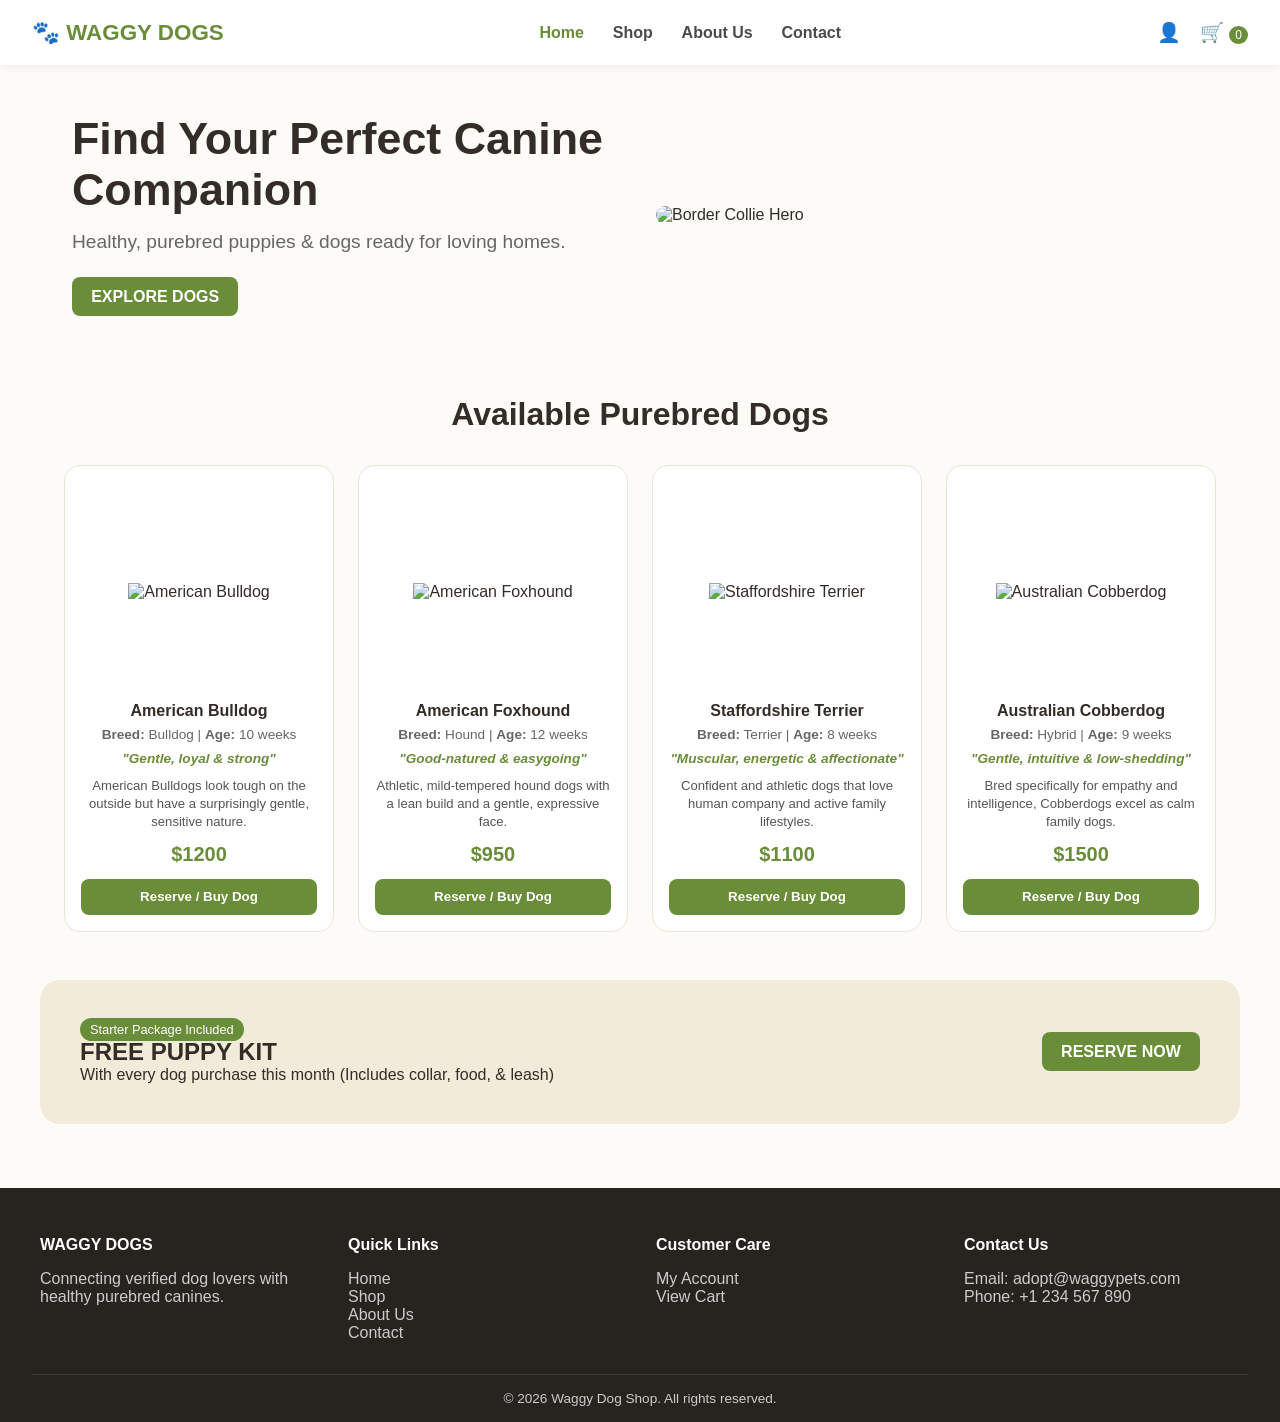
==== index.html @ eff2bbd6 "first commit" ====
<!DOCTYPE html> 
<html lang="en"> 
 
<head> 
  <meta charset="UTF-8"> 
  <meta name="viewport" content="width=device-width, initial-scale=1.0"> 
  <title>WAGGY - Find & Buy Purebred Dogs</title> 
  <link rel="stylesheet" href="css/style.css"> 
</head> 
 
<body> 

  
  <nav  class="navbar"> 
  <!-- 1. Logo --> 
  <a href="index.html" class="logo">🐾 WAGGY DOGS</a> 
 
   
  <ul  class="nav-links" id="nav-links"> 
    <li><a  href="index.html" class="active">Home</a></li> 
    <li><a  href="shop.html">Shop</a></li> 
    <li><a  href="about.html" >About Us</a></li> 
    <li><a  href="contact.html">Contact</a></li> 
  </ul> 
 

  <div class="nav-controls"> 
    
    <div class="nav-icons"> 
      <a href="login.html" title="Account">👤</a> 
      <a href="cart.html" title="Cart">🛒 <span class="cart-badge" id="cart-count">0</span></a> 
    </div>  

    
    <button class="menu-toggle" id="mobile-menu-btn" aria-label="Toggle navigation">☰</button> 
  </div> 
</nav> 
 
  
  <section class="hero"> 
    <div class="hero-text"> 
      <h1>Find Your Perfect Canine Companion</h1> 
      <p>Healthy, purebred puppies & dogs ready for loving homes.</p> 
      <a href="shop.html" class="btn-green">EXPLORE DOGS</a> 
    </div>  
    <div class="hero-img-wrap"> 
      <img src="images/border-collie.webp" alt="Border Collie Hero"> 
    </div> 
  </section> 
 
  <section id="dogs-section" class="dogs-container"> 
    <h2 class="section-title">Available Purebred Dogs</h2> 
    <div class="grid-4" id="dog-cards-wrapper"> 
   
    </div> 
  </section> 
 
  <div class="special-banner"> 
    <div> 
      <span class="offer-badge">Starter Package Included</span> 
      <h2>FREE PUPPY KIT</h2> 
      <p>With every dog purchase this month (Includes collar, food, & leash)</p> 
    </div> 
    <a href="shop.html" class="btn-green">RESERVE NOW</a> 
  </div> 
 
 
  <footer> 
    <div class="footer-content"> 
      <div class="footer-col"> 
        <h4>WAGGY DOGS</h4> 
        <p>Connecting verified dog lovers with healthy purebred canines.</p> 
      </div> 
      <div class="footer-col"> 
        <h4>Quick Links</h4> 
        <ul> 
          <li><a href="index.html">Home</a></li> 
          <li><a href="shop.html">Shop</a></li> 
          <li><a href="about.html">About Us</a></li> 
          <li><a href="contact.html">Contact</a></li> 
        </ul> 
      </div> 
      <div class="footer-col"> 
        <h4>Customer Care</h4> 
        <ul> 
          <li><a href="login.html">My Account</a></li> 
          <li><a href="cart.html">View Cart</a></li> 
        </ul> 
      </div> 
      <div class="footer-col"> 
        <h4>Contact Us</h4> 
        <p>Email: adopt@waggypets.com</p> 
        <p>Phone: +1 234 567 890</p> 
      </div>  
    </div>  
    <div class="copyright">  
      &copy; 2026 Waggy Dog Shop. All rights reserved. 
    </div> 
  </footer> 

  <script src="js/main.js"></script> 
</body> 
 
</html>
---- css/style.css ----
* {
  box-sizing: border-box;
  margin: 0;
  padding: 0;
  font-family: 'Segoe UI', Tahoma, Geneva, Verdana, sans-serif;
}

body {
  background-color: #fdfbf7;
  color: #332C27;
}


.navbar {
  display: flex;
  justify-content: space-between;
  align-items: center;
  padding: 1.2rem 2rem;
  background-color: #ffffff;
  box-shadow: 0 2px 8px rgba(0,0,0,0.06);
  position: sticky;
  top: 0;
  z-index: 1000;
}

.logo {
  font-size: 1.4rem;
  font-weight: 800;
  color: #6A8D39;
  text-decoration: none;
}

.nav-links {
  display: flex;
  list-style: none;
  gap: 1.8rem;
}

.nav-links a {
  text-decoration: none;
  color: #4A4A4A;
  font-weight: 600;
  transition: color 0.2s;
}

.nav-links a.active, .nav-links a:hover {
  color: #6A8D39;
}

.nav-icons {
  display: flex;
  gap: 1.2rem;
  font-size: 1.2rem;
}

.nav-icons a {
  text-decoration: none;
}

.cart-badge {
  background-color: #6A8D39;
  color: white;
  padding: 2px 6px;
  border-radius: 50%;
  font-size: 0.75rem;
}

.menu-toggle {
  display: none;
  background: none;
  border: none;
  font-size: 1.8rem;
  cursor: pointer;
}


.hero {
  display: flex;
  align-items: center;
  justify-content: space-between;
  padding: 3rem 2rem;
  max-width: 1200px;
  margin: 0 auto;
  gap: 2rem;
}

.hero-text {
  flex: 1;
}

.hero-text h1 {
  font-size: 2.8rem;
  color: #332C27;
  margin-bottom: 1rem;
}

.hero-text p {
  font-size: 1.2rem;
  color: #666;
  margin-bottom: 1.5rem;
}

.hero-img-wrap {
  flex: 1;
  display: flex;
  justify-content: center;
  align-items: center;
}

.hero-img-wrap img {
  width: 100%;
  max-height: 450px;
  object-fit: contain;
  border-radius: 20px;
}


.dogs-container {
  max-width: 1200px;
  margin: 2rem auto;
  padding: 0 1.5rem;
}

.section-title {
  text-align: center;
  font-size: 2rem;
  margin-bottom: 2rem;
  color: #332C27;
}

.grid-4 {
  display: grid;
  grid-template-columns: repeat(auto-fill, minmax(250px, 1fr));
  gap: 1.5rem;
}

.card {
  background: #ffffff;
  border: 1px solid #EBE5D8;
  border-radius: 16px;
  padding: 1rem;
  text-align: center;
  display: flex;
  flex-direction: column;
  justify-content: space-between;
  transition: transform 0.2s, box-shadow 0.2s;
}

.card:hover {
  transform: translateY(-4px);
  box-shadow: 0 8px 16px rgba(0,0,0,0.08);
}

.card-img-holder {
  width: 100%;
  height: 220px;
  display: flex;
  align-items: center;
  justify-content: center;
  overflow: hidden;
  background-color: #ffffff;
}

.card-img-holder img {
  max-width: 100%;
  max-height: 100%;
  object-fit: contain; 
  display: block;
  margin: 0 auto;
}

.dog-temperament {
  font-size: 0.85rem;
  color: #6A8D39;
  font-weight: 600;
  margin: 0.2rem 0;
}

.dog-desc {
  font-size: 0.82rem;
  color: #555;
  margin: 0.5rem 0 0.8rem 0;
  line-height: 1.35;
}

.dog-info {
  font-size: 0.85rem;
  color: #666;
  margin: 0.4rem 0;
}

.price {
  font-size: 1.25rem;
  font-weight: 700;
  color: #6A8D39;
  margin-bottom: 0.8rem;
}

.btn-green {
  background-color: #6A8D39;
  color: white;
  padding: 0.65rem 1.2rem;
  border: none;
  border-radius: 8px;
  text-decoration: none;
  font-weight: 600;
  cursor: pointer;
  display: inline-block;
  transition: background 0.2s;
}

.btn-green:hover {
  background-color: #55722d;
}

/* Banner */
.special-banner {
  max-width: 1200px;
  margin: 3rem auto;
  background-color: #f1ebd9;
  padding: 2.5rem;
  border-radius: 20px;
  display: flex;
  justify-content: space-between;
  align-items: center;
}

.offer-badge {
  background-color: #6A8D39;
  color: white;
  font-size: 0.8rem;
  padding: 4px 10px;
  border-radius: 12px;
}

/* Footer */
footer {
  background-color: #27231f;
  color: #ccc;
  padding: 3rem 2rem 1rem;
  margin-top: 4rem;
}

.footer-content {
  max-width: 1200px;
  margin: 0 auto;
  display: grid;
  grid-template-columns: repeat(auto-fit, minmax(200px, 1fr));
  gap: 2rem;
}

.footer-col h4 {
  color: #fff;
  margin-bottom: 1rem;
}

.footer-col ul {
  list-style: none;
}

.footer-col a {
  color: #ccc;
  text-decoration: none;
}

.copyright {
  text-align: center;
  margin-top: 2rem;
  font-size: 0.85rem;
  border-top: 1px solid #3d3732;
  padding-top: 1rem;
}

/* Mobile Responsive */
@media (max-width: 768px) {
  .menu-toggle {
    display: block;
  }

  .nav-links {
    display: none;
    flex-direction: column;
    position: absolute;
    top: 100%;
    left: 0;
    width: 100%;
    background-color: #ffffff;
    padding: 1.5rem;
    box-shadow: 0 4px 8px rgba(0,0,0,0.1);
  }

  .nav-links.active {
    display: flex;
  }

  .hero {
    flex-direction: column;
    text-align: center;
  }

  .hero-img-wrap img {
    max-height: 300px;
  }

  .special-banner {
    flex-direction: column;
    gap: 1.5rem;
    text-align: center;
  }
}


.nav-controls {
  display: flex;
  align-items: center;
  gap: 1rem;
}

.contact-container {
  width: 90%;
  max-width: 500px;
  margin: 40px auto;
  padding: 30px 20px;
  background: white;
  border-radius: 15px;
  box-shadow: 0 4px 15px rgba(0, 0, 0, 0.05);
}

.contact-form .form-group {
  margin-bottom: 1rem;
}

.contact-form input,
.contact-form textarea {
  width: 100%;
  padding: 12px 15px;
  border: 1px solid #ccc;
  border-radius: 8px;
  font-size: 0.95rem;
  outline: none;
}

.contact-form input:focus,
.contact-form textarea:focus {
  border-color: #6A8D39;
}

.btn-full {
  width: 100%;
}


.auth-container {
  width: 90%;
  max-width: 400px;
  margin: 60px auto;
  padding: 30px 20px;
  background: #ffffff;
  border-radius: 15px;
  box-shadow: 0 4px 15px rgba(0, 0, 0, 0.05);
  text-align: center;
}

.auth-form .form-group {
  margin-bottom: 1.2rem;
}

.auth-form input {
  width: 100%;
  padding: 12px 15px;
  border: 1px solid #EBE5D8;
  border-radius: 8px;
  font-size: 0.95rem;
  outline: none;
}

.auth-form input:focus {
  border-color: #6A8D39;
}
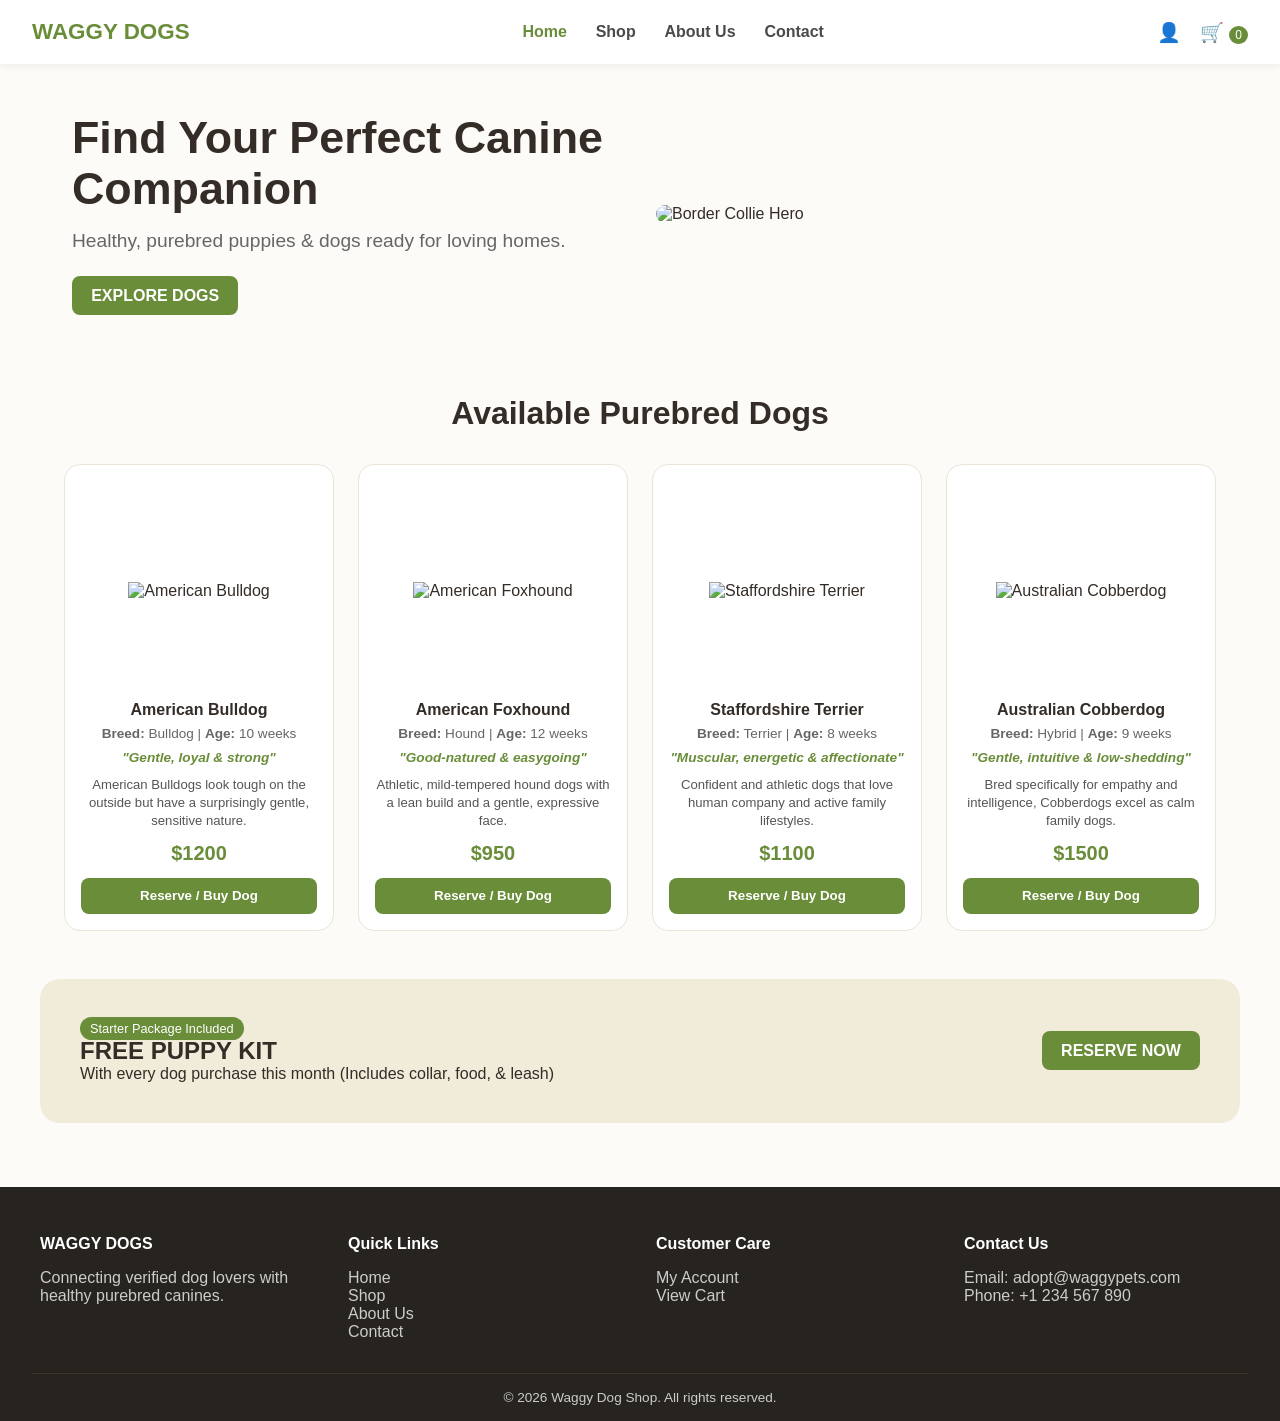
==== commit b6ad0927: "updated home page" ====
--- a/index.html
+++ b/index.html
@@ -13,7 +13,7 @@
   
   <nav  class="navbar"> 
   <!-- 1. Logo --> 
-  <a href="index.html" class="logo">🐾 WAGGY DOGS</a> 
+  <a href="index.html" class="logo"> WAGGY DOGS</a> 
  
    
   <ul  class="nav-links" id="nav-links"> 
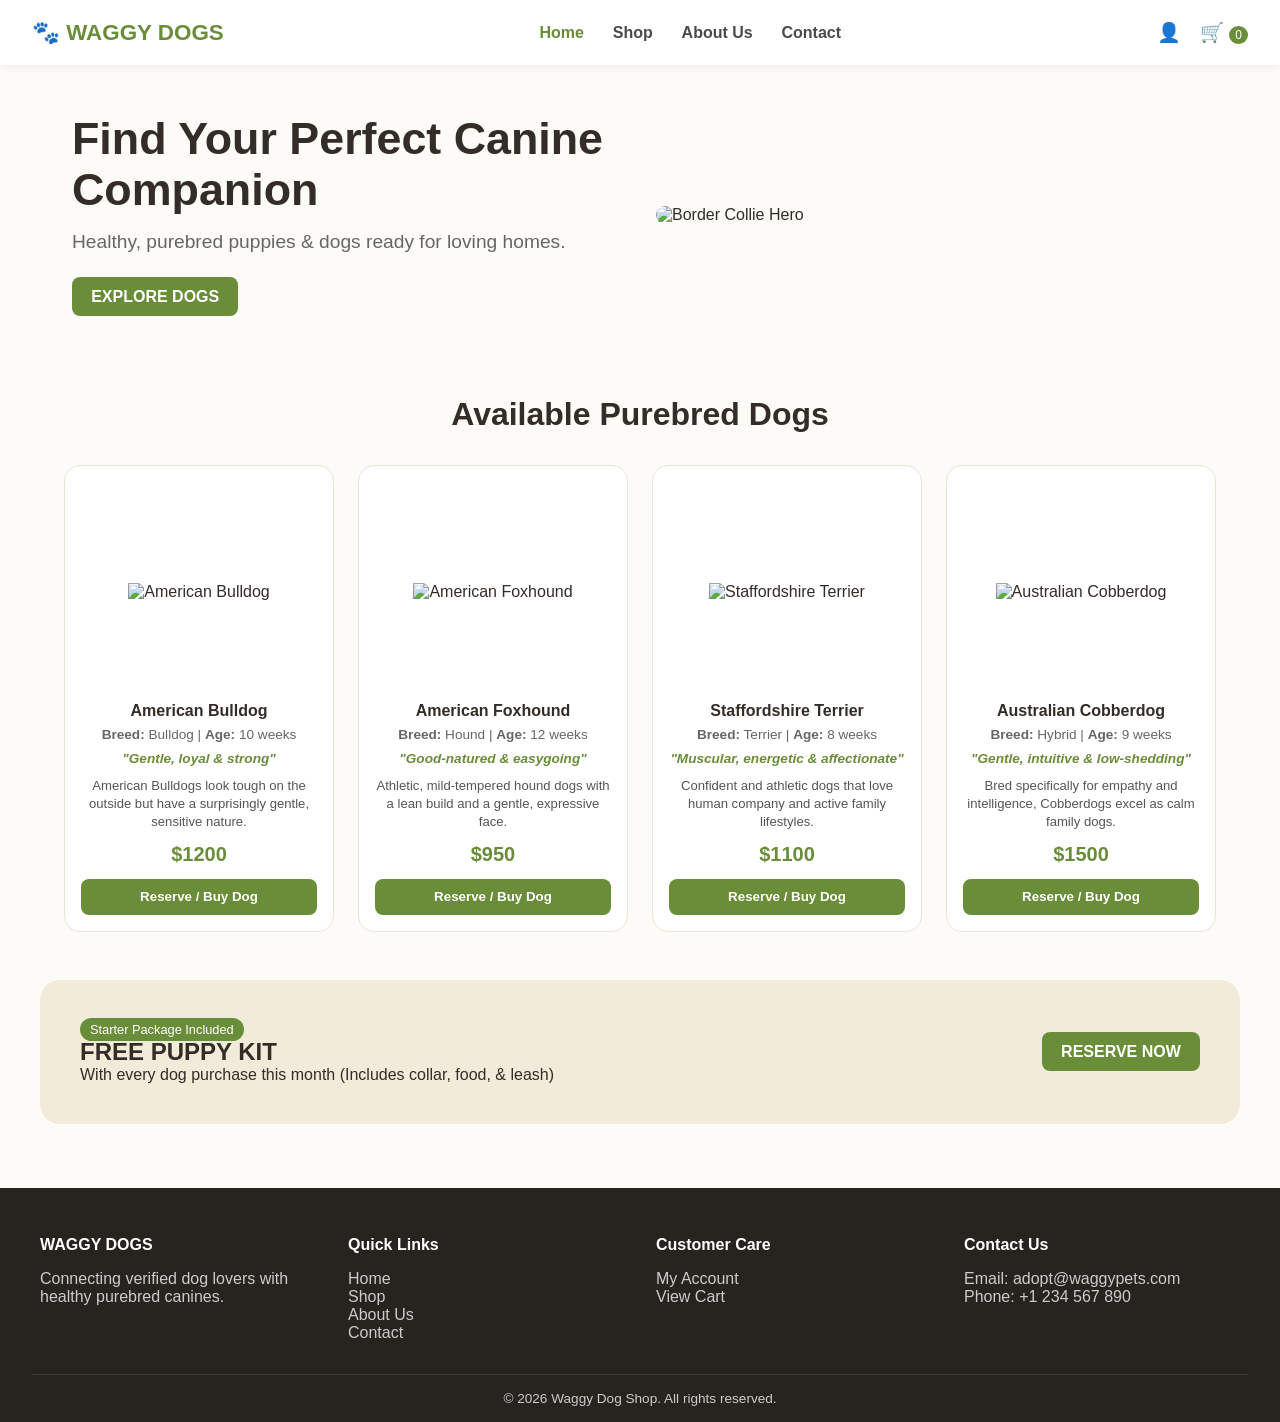
==== commit 919a8f33: "update page" ====
--- a/index.html
+++ b/index.html
@@ -13,7 +13,7 @@
   
   <nav  class="navbar"> 
   <!-- 1. Logo --> 
-  <a href="index.html" class="logo"> WAGGY DOGS</a> 
+  <a href="index.html" class="logo">🐾 WAGGY DOGS</a> 
  
    
   <ul  class="nav-links" id="nav-links"> 
